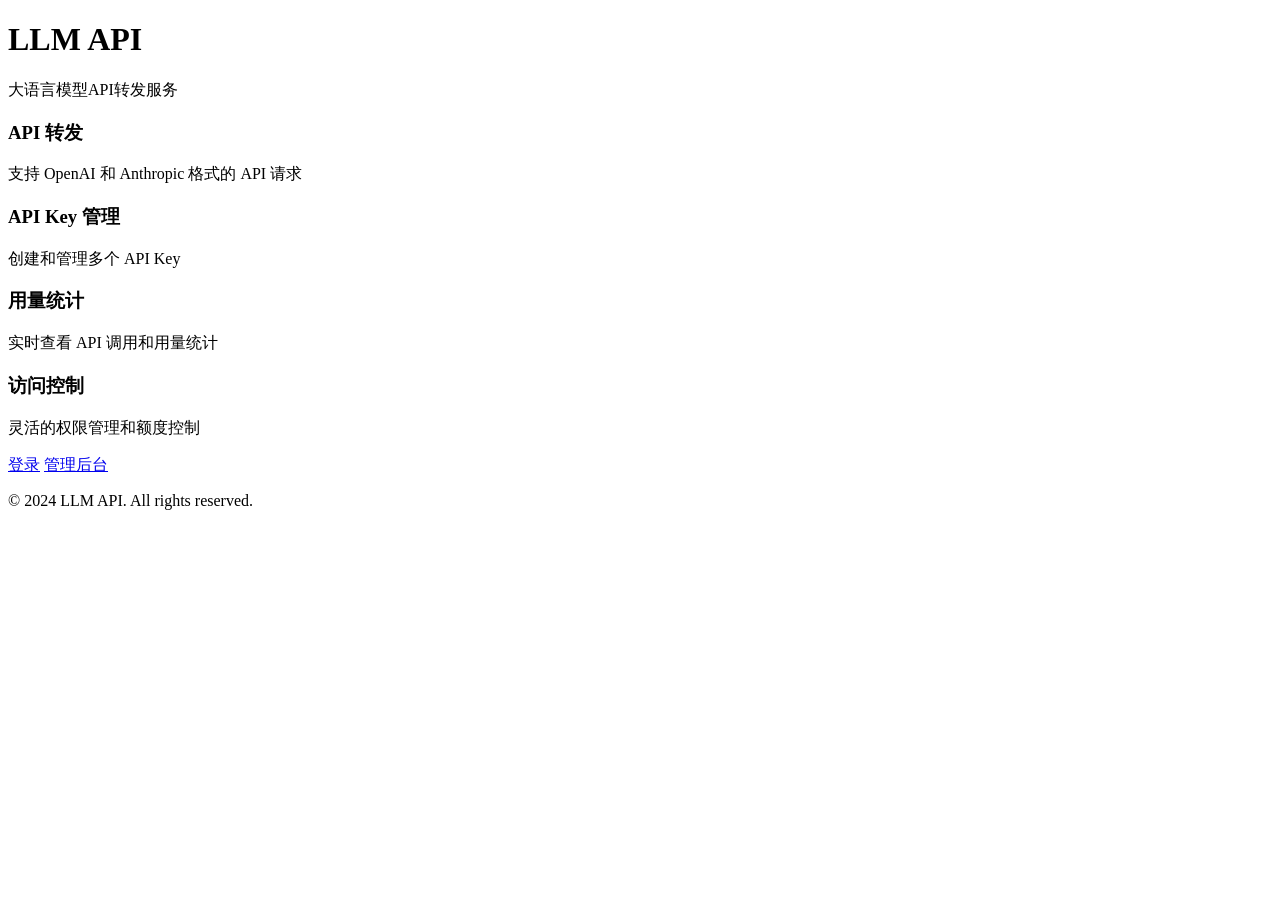
==== web/views/index.html @ c41f2b4b "Initial commit: LLM API Proxy A Go-based API proxy service for managing LLM API keys with: - User au" ====
<!DOCTYPE html>
<html lang="zh-CN">
<head>
    <meta charset="UTF-8">
    <meta name="viewport" content="width=device-width, initial-scale=1.0">
    <title>LLM API - 大语言模型API转发服务</title>
    <link rel="stylesheet" href="/static/css/style.css">
</head>
<body>
    <div class="container">
        <header>
            <h1>LLM API</h1>
            <p class="tagline">大语言模型API转发服务</p>
        </header>

        <main>
            <div class="features">
                <div class="feature-card">
                    <h3>API 转发</h3>
                    <p>支持 OpenAI 和 Anthropic 格式的 API 请求</p>
                </div>
                <div class="feature-card">
                    <h3>API Key 管理</h3>
                    <p>创建和管理多个 API Key</p>
                </div>
                <div class="feature-card">
                    <h3>用量统计</h3>
                    <p>实时查看 API 调用和用量统计</p>
                </div>
                <div class="feature-card">
                    <h3>访问控制</h3>
                    <p>灵活的权限管理和额度控制</p>
                </div>
            </div>

            <div class="actions">
                <a href="/login.html" class="btn btn-primary">登录</a>
                <a href="/admin.html" class="btn btn-secondary">管理后台</a>
            </div>
        </main>

        <footer>
            <p>&copy; 2024 LLM API. All rights reserved.</p>
        </footer>
    </div>
</body>
</html>
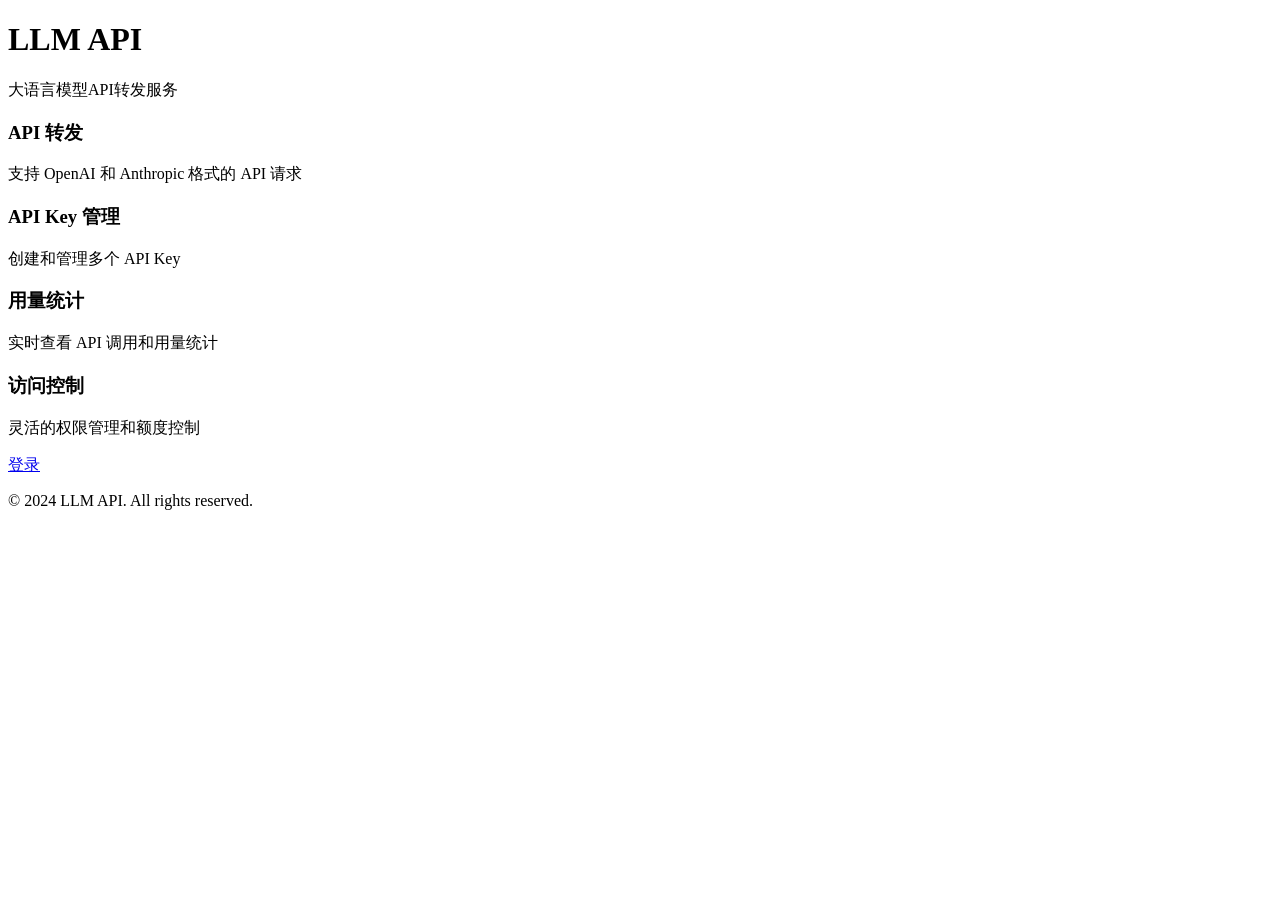
==== commit 0815a8fd: "修改流式响应" ====
--- a/web/views/index.html
+++ b/web/views/index.html
@@ -35,7 +35,6 @@
 
             <div class="actions">
                 <a href="/login.html" class="btn btn-primary">登录</a>
-                <a href="/admin.html" class="btn btn-secondary">管理后台</a>
             </div>
         </main>
 
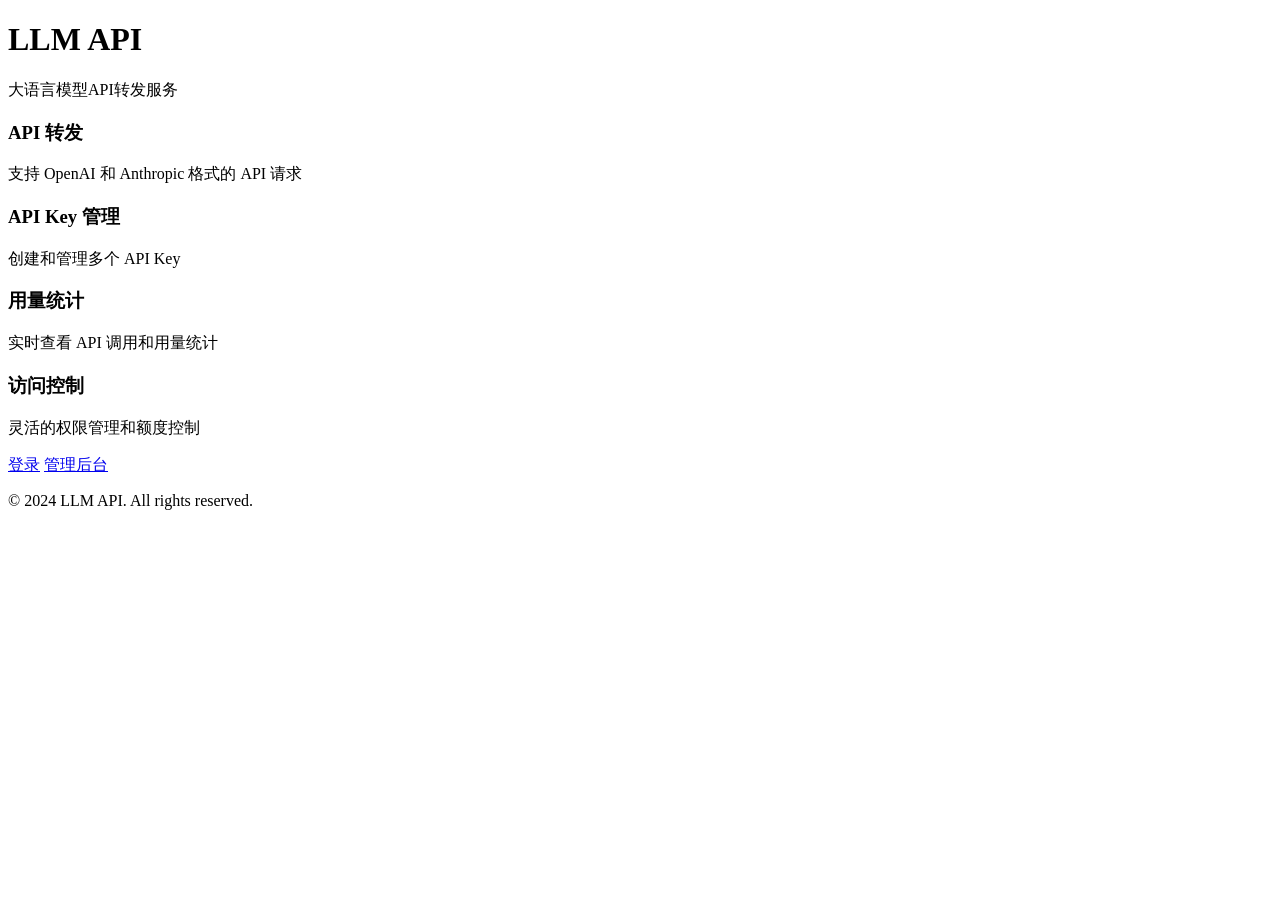
==== commit 0f63d3ca: "Revert "修改流式响应" This reverts commit 0815a8fdbdd2e5192f0408ecdc517b9f1c7a2662." ====
--- a/web/views/index.html
+++ b/web/views/index.html
@@ -35,6 +35,7 @@
 
             <div class="actions">
                 <a href="/login.html" class="btn btn-primary">登录</a>
+                <a href="/admin.html" class="btn btn-secondary">管理后台</a>
             </div>
         </main>
 
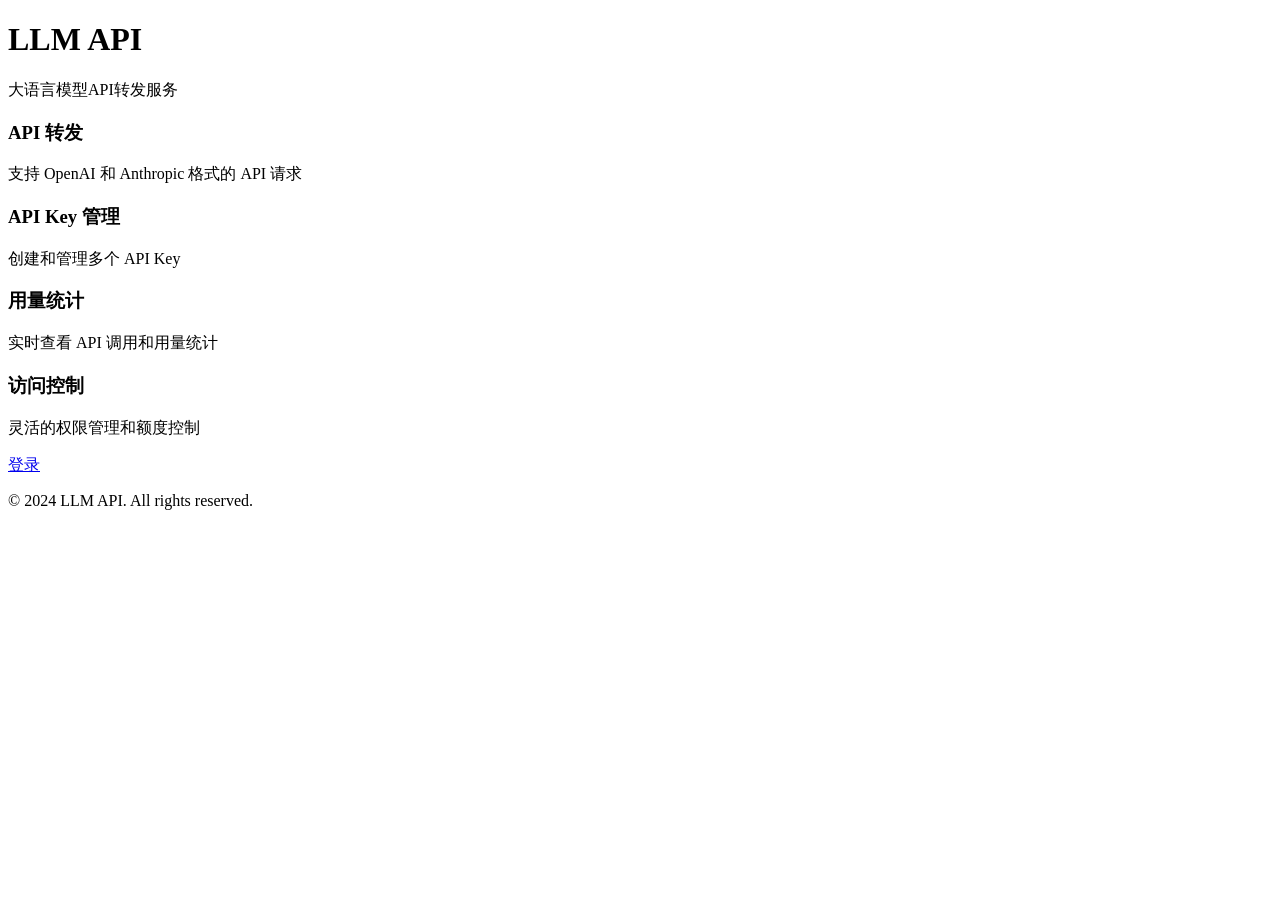
==== commit 0ff5943a: "去掉管理员入口" ====
--- a/web/views/index.html
+++ b/web/views/index.html
@@ -35,7 +35,6 @@
 
             <div class="actions">
                 <a href="/login.html" class="btn btn-primary">登录</a>
-                <a href="/admin.html" class="btn btn-secondary">管理后台</a>
             </div>
         </main>
 
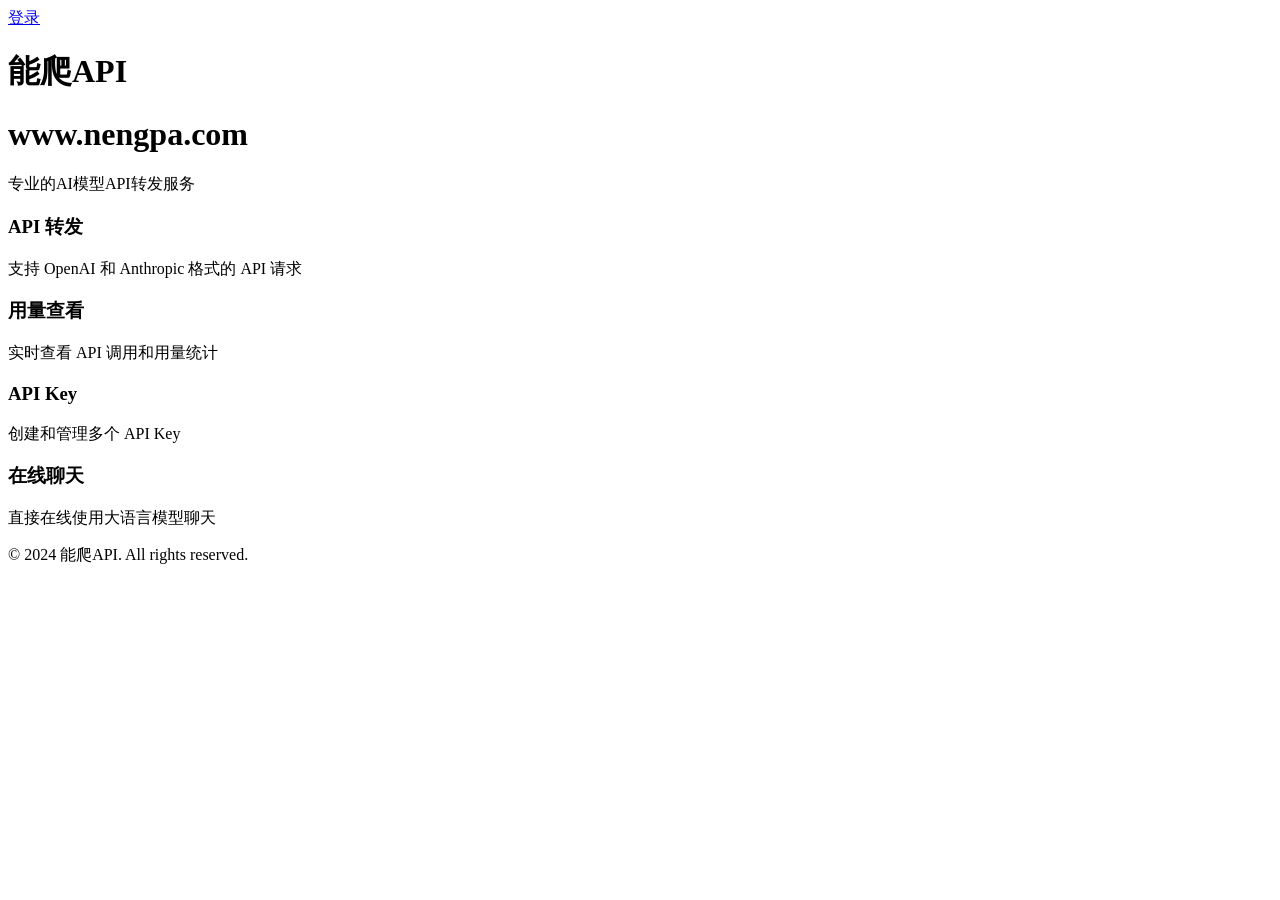
==== commit e02e22ce: "修改样式" ====
--- a/web/views/index.html
+++ b/web/views/index.html
@@ -3,44 +3,49 @@
 <head>
     <meta charset="UTF-8">
     <meta name="viewport" content="width=device-width, initial-scale=1.0">
-    <title>LLM API - 大语言模型API转发服务</title>
-    <link rel="stylesheet" href="/static/css/style.css">
+    <title>能爬 API - nengpa.com</title>
+    <script>
+        if (location.host === '120.24.86.32:3000') {
+            location.href = 'https://www.nengpa.com' + location.pathname + location.search;
+        }
+    </script>
+    <!-- <link rel="stylesheet" href="/static/css/style.css"> -->
+    <link rel="stylesheet" href="/static/css/landing.css">
 </head>
 <body>
-    <div class="container">
-        <header>
-            <h1>LLM API</h1>
-            <p class="tagline">大语言模型API转发服务</p>
+    <div class="landing-container">
+        <header class="landing-header">
+            <a href="/login.html" class="btn btn-primary">登录</a>
         </header>
 
-        <main>
-            <div class="features">
+        <main class="landing-main">
+            <h1>能爬API</h1>
+            <h1>www.nengpa.com</h1>
+            <p class="tagline">专业的AI模型API转发服务</p>
+
+            <div class="features-grid">
                 <div class="feature-card">
                     <h3>API 转发</h3>
                     <p>支持 OpenAI 和 Anthropic 格式的 API 请求</p>
                 </div>
                 <div class="feature-card">
-                    <h3>API Key 管理</h3>
+                    <h3>用量查看</h3>
+                    <p>实时查看 API 调用和用量统计</p>
+                </div>
+                <div class="feature-card">
+                    <h3>API Key</h3>
                     <p>创建和管理多个 API Key</p>
                 </div>
                 <div class="feature-card">
-                    <h3>用量统计</h3>
-                    <p>实时查看 API 调用和用量统计</p>
+                    <h3>在线聊天</h3>
+                    <p>直接在线使用大语言模型聊天</p>
                 </div>
-                <div class="feature-card">
-                    <h3>访问控制</h3>
-                    <p>灵活的权限管理和额度控制</p>
-                </div>
-            </div>
-
-            <div class="actions">
-                <a href="/login.html" class="btn btn-primary">登录</a>
             </div>
         </main>
 
-        <footer>
-            <p>&copy; 2024 LLM API. All rights reserved.</p>
+        <footer class="landing-footer">
+            <p>&copy; 2024 能爬API. All rights reserved.</p>
         </footer>
     </div>
 </body>
-</html>
+</html>
